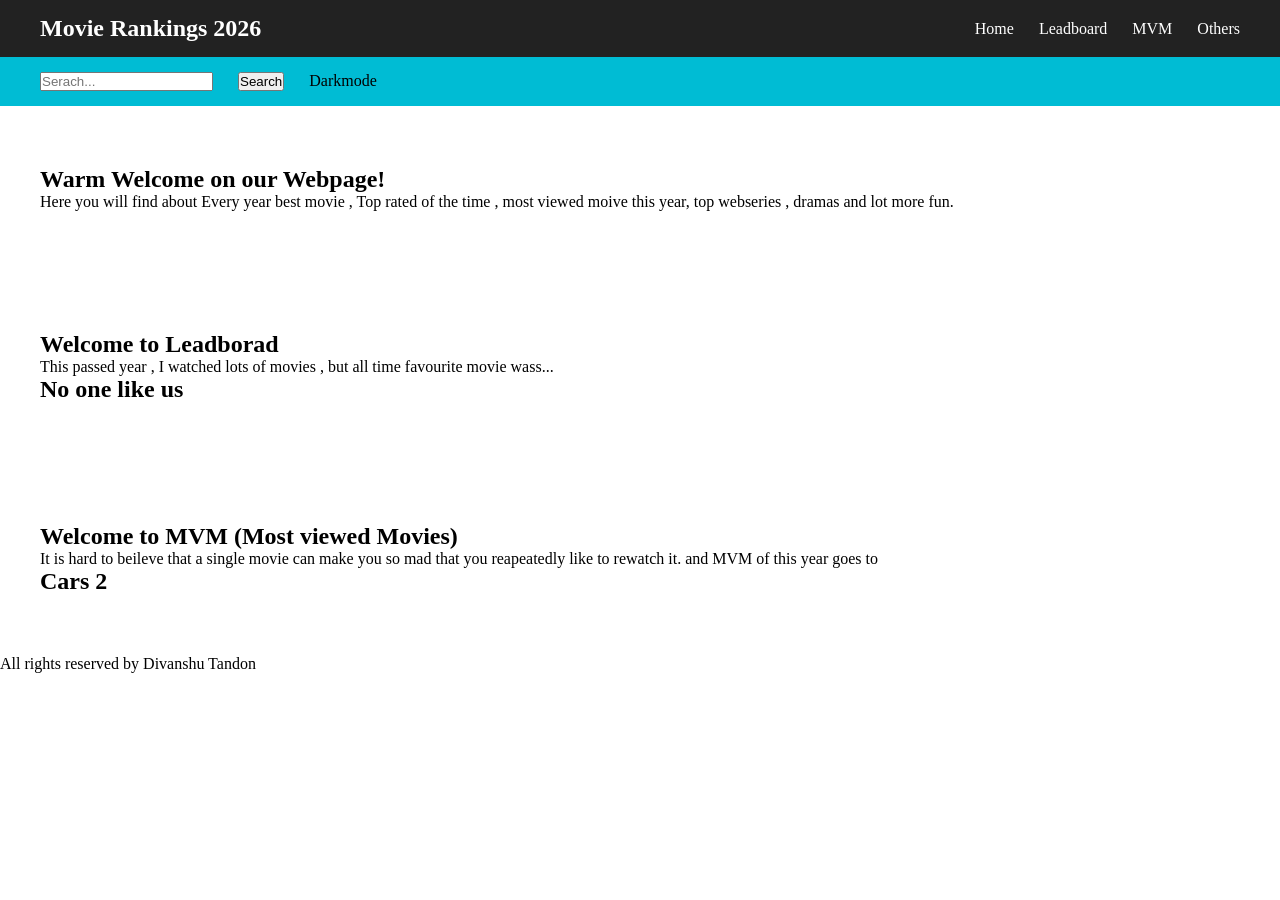
==== PracticeProjects/movieranking/index.html @ debfd754 "started other practice project movie ranking web just made the basic structure and laerning about na" ====
<!DOCTYPE html>
<html lang="en">
<head>
    <meta charset="UTF-8">
    <meta name="viewport" content="width=device-width, initial-scale=1.0">
    <title>Top Best Movies</title>
    <link rel="stylesheet" href="index.css">
</head>
<body>
    <!-- <header>
    <h1 class="heading"> Top Hit Movies 2026 </h1>
    <nav  class="navbar">
        <ul class="nav-links">
            <li><a href="/PracticeProjects/birthday invite/invite.html"> Birthday Invite</a></li>
            <li><a href="/PracticeProjects/movieranking/index.html"> Movie Ranking</a></li>
        </ul>    
    </nav>
    </header>
     -->
        <nav class="navbar">
        <div class="logo">Movie Rankings 2026</div>

        <ul class="nav-links">
            <li><a href="#home">Home</a></li>
            <li><a href="#leadboard">Leadboard</a></li>
            <li><a href="#mvm">MVM</a></li>
            <li><a href="#webseries">Others</a></li>
        </ul>
    </nav>
    <nav class="mini-nav">
        <ul class="mini-buttons">
            <li><input type="text" placeholder="Serach..." class="search"></li>
            <button type="submit" class="search">Search</button>
            <buttonclass="theme">Darkmode</button>
    </nav>
    <section class="welcome" id="home">
        <h2 class="welcome">Warm Welcome on our Webpage!</h2>
        <p>Here you will find about Every year best movie , Top rated of the time , most viewed moive this year,
            top webseries , dramas and lot more fun.
        </p>
    </section>
    <section id="leadborad">
        <h1>Welcome to Leadborad</h1>
        <p>This passed year , I watched lots of movies , but all time favourite movie wass...</p>
        <h2>No one like us</h2>
    </section>

      <section id="mvm">
        <h1>Welcome to MVM (Most viewed Movies)</h1>
        <p>It is hard to beileve that a single movie can make you so mad that you reapeatedly like to
            rewatch it. and MVM of this year goes to 
        </p>
        <h2>Cars 2</h2>
    </section>

    <footer>All rights reserved by Divanshu Tandon</footer>
</body>
</html>
---- PracticeProjects/movieranking/index.css ----
* {
    margin: 0;
    padding: 0;
    box-sizing: border-box;
}

/* Navbar container */
.navbar {
    display: flex;
    justify-content: space-between;
    align-items: center;
    background-color: #222;
    padding: 15px 40px;
}
.mini-nav{
  display: flex;
  background-color: #00bcd4;
  justify-content: space-between;
  align-items: center;
  padding: 15px 40px;
}
.mini-buttons{
  display: flex;
  list-style: none;
  gap: 25px;
}

/* Website logo */
.logo {
    color: white;
    font-size: 24px;
    font-weight: bold;
}

/* Navigation links */
.nav-links {
    display: flex;
    list-style: none;
    gap: 25px;
}

/* Link styling */
.nav-links a {
    color: white;
    text-decoration: none;
    font-size: 16px;
}

/* Hover effect */
.nav-links a:hover {
    color: #00bcd4;
}

/* Homepage content */
section {
    padding: 60px 40px;
}

/* Responsive navbar */
@media (max-width: 600px) {
    .navbar {
        padding: 15px;
        flex-direction: column;
        gap: 15px;
    }

    .nav-links {
        gap: 15px;
        flex-wrap: wrap;
        justify-content: center;
    }
}
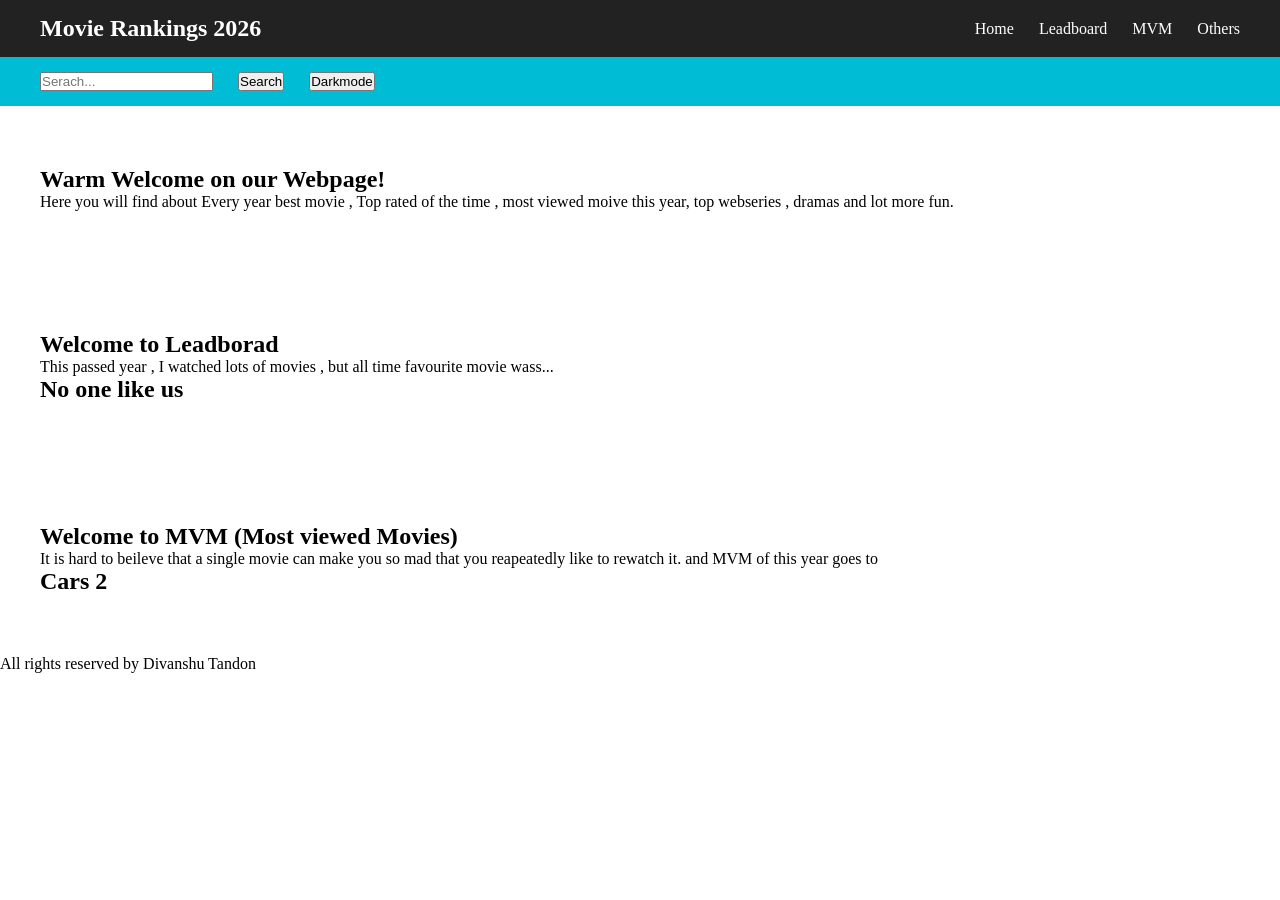
==== commit 2a6147dc: "learning to make ui more interactive and better added hero image" ====
--- a/PracticeProjects/movieranking/index.html
+++ b/PracticeProjects/movieranking/index.html
@@ -6,17 +6,7 @@
     <title>Top Best Movies</title>
     <link rel="stylesheet" href="index.css">
 </head>
-<body>
-    <!-- <header>
-    <h1 class="heading"> Top Hit Movies 2026 </h1>
-    <nav  class="navbar">
-        <ul class="nav-links">
-            <li><a href="/PracticeProjects/birthday invite/invite.html"> Birthday Invite</a></li>
-            <li><a href="/PracticeProjects/movieranking/index.html"> Movie Ranking</a></li>
-        </ul>    
-    </nav>
-    </header>
-     -->
+<body> 
         <nav class="navbar">
         <div class="logo">Movie Rankings 2026</div>
 
@@ -27,11 +17,12 @@
             <li><a href="#webseries">Others</a></li>
         </ul>
     </nav>
+
     <nav class="mini-nav">
         <ul class="mini-buttons">
             <li><input type="text" placeholder="Serach..." class="search"></li>
             <button type="submit" class="search">Search</button>
-            <buttonclass="theme">Darkmode</button>
+            <button class="theme">Darkmode</button>
     </nav>
     <section class="welcome" id="home">
         <h2 class="welcome">Warm Welcome on our Webpage!</h2>
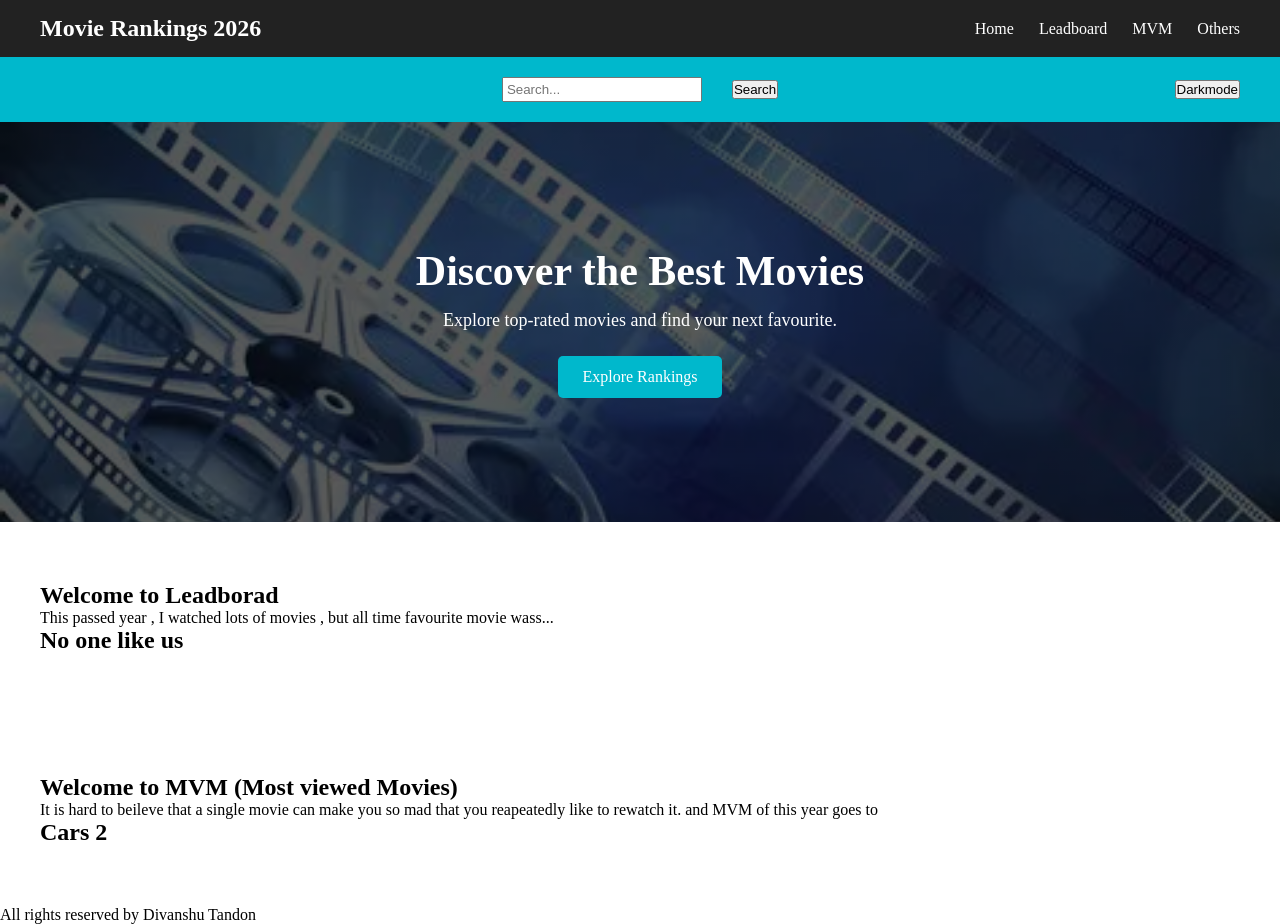
==== commit 6e94b465: "learning more thing" ====
--- a/PracticeProjects/movieranking/index.html
+++ b/PracticeProjects/movieranking/index.html
@@ -7,9 +7,8 @@
     <link rel="stylesheet" href="index.css">
 </head>
 <body> 
-        <nav class="navbar">
+    <nav class="navbar">
         <div class="logo">Movie Rankings 2026</div>
-
         <ul class="nav-links">
             <li><a href="#home">Home</a></li>
             <li><a href="#leadboard">Leadboard</a></li>
@@ -18,18 +17,23 @@
         </ul>
     </nav>
 
-    <nav class="mini-nav">
-        <ul class="mini-buttons">
-            <li><input type="text" placeholder="Serach..." class="search"></li>
-            <button type="submit" class="search">Search</button>
-            <button class="theme">Darkmode</button>
-    </nav>
-    <section class="welcome" id="home">
-        <h2 class="welcome">Warm Welcome on our Webpage!</h2>
-        <p>Here you will find about Every year best movie , Top rated of the time , most viewed moive this year,
-            top webseries , dramas and lot more fun.
-        </p>
+    <div class="search-navbar">
+        <div class="search-center">
+            <input type="text" placeholder="Search..." />
+            <button>Search</button>
+        </div>
+
+        <button class="darkmode-btn">Darkmode</button>
+    </div>
+
+    <section class="hero" >
+        <div class="hero-content">
+            <h1>Discover the Best Movies</h1>
+            <p>Explore top-rated movies and find your next favourite.</p>
+            <a href="#leaderboard" class="hero-btn">Explore Rankings</a>
+        </div>
     </section>
+    
     <section id="leadborad">
         <h1>Welcome to Leadborad</h1>
         <p>This passed year , I watched lots of movies , but all time favourite movie wass...</p>
--- a/PracticeProjects/movieranking/index.css
+++ b/PracticeProjects/movieranking/index.css
@@ -13,17 +13,29 @@
     background-color: #222;
     padding: 15px 40px;
 }
-.mini-nav{
-  display: flex;
-  background-color: #00bcd4;
-  justify-content: space-between;
-  align-items: center;
-  padding: 15px 40px;
+.search-navbar {
+    display: flex;
+    align-items: center;
+    justify-content: center;
+    position: relative;
+    background-color: #00b8cc;
+    padding: 20px 40px;
 }
-.mini-buttons{
-  display: flex;
-  list-style: none;
-  gap: 25px;
+
+.search-center {
+    display: flex;
+    align-items: center;
+    gap: 30px;
+}
+
+.search-center input {
+    width: 200px;
+    padding: 3px;
+}
+
+.darkmode-btn {
+    position: absolute;
+    right: 40px;
 }
 
 /* Website logo */
@@ -71,3 +83,42 @@
         justify-content: center;
     }
 }
+
+.hero{
+    height: 400px;
+   
+    background: linear-gradient(
+            rgba(0, 0, 0, 0.65),
+            rgba(0, 0, 0, 0.65)
+        ), url("images/hero.jpg");
+         background-size: cover;
+    background-position: center;
+    background-repeat: no-repeat;
+    display: flex;
+    align-items: center;
+    justify-content: center;
+    text-align: center;
+    color: white;
+}
+.hero-content h1 {
+    font-size: 42px;
+    margin-bottom: 15px;
+}
+
+.hero-content p {
+    font-size: 18px;
+    margin-bottom: 25px;
+}
+
+.hero-btn {
+    display: inline-block;
+    background-color: #00b8cc;
+    color: white;
+    padding: 12px 24px;
+    text-decoration: none;
+    border-radius: 5px;
+}
+
+.hero-btn:hover {
+    background-color: #008c9b;
+}
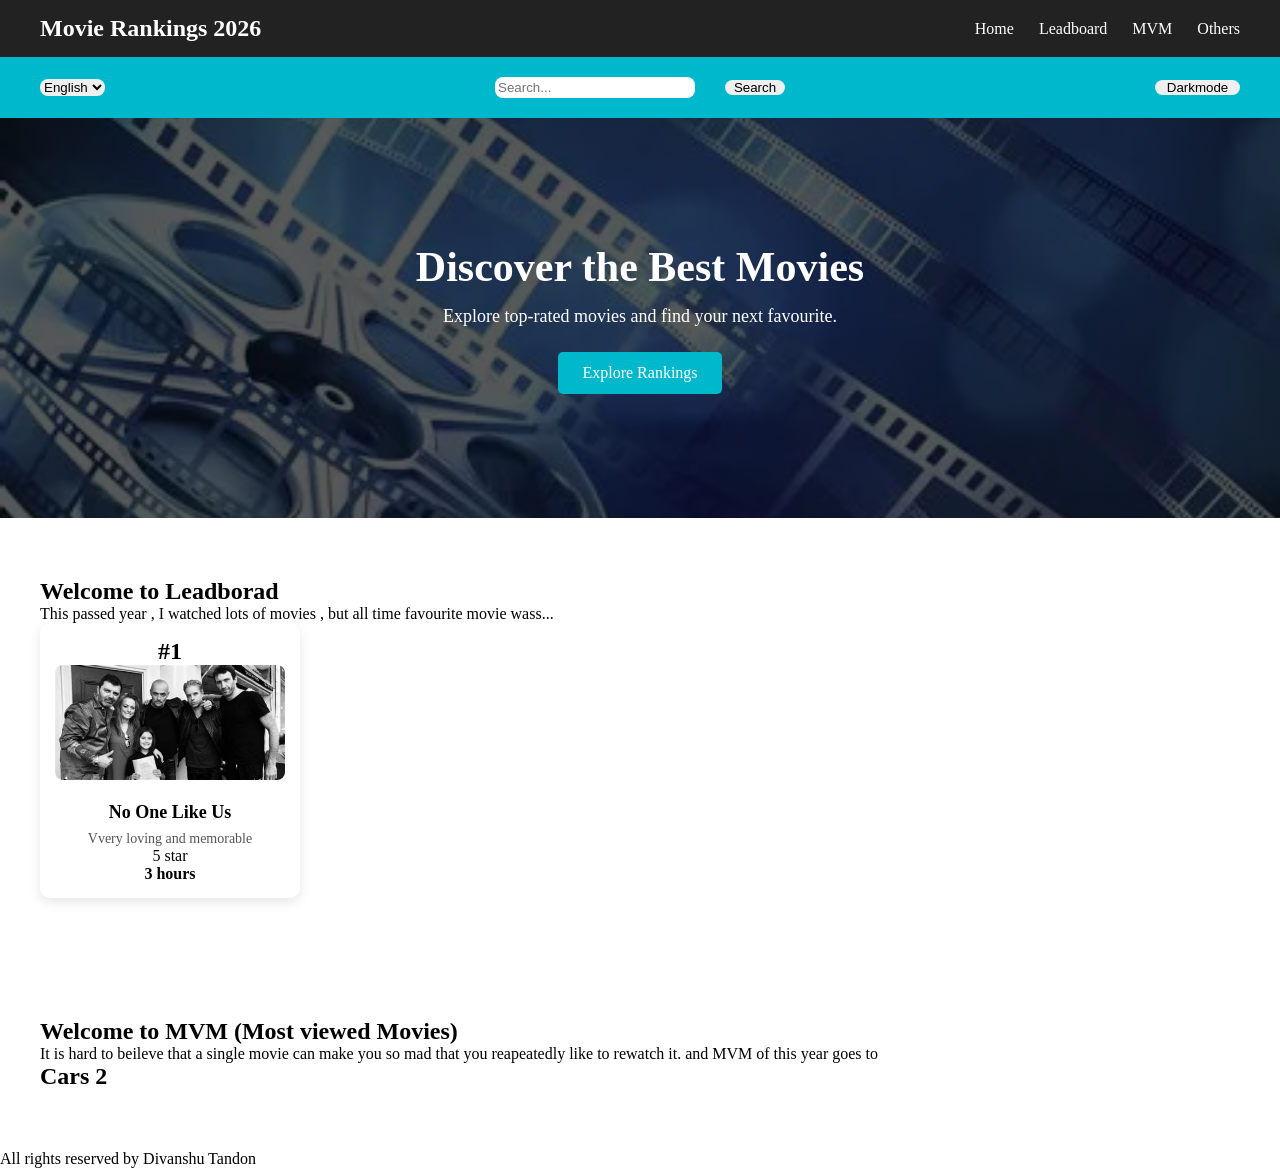
==== commit e0d30c74: "edited second navabar and started working on pg 2" ====
--- a/PracticeProjects/movieranking/index.html
+++ b/PracticeProjects/movieranking/index.html
@@ -18,6 +18,11 @@
     </nav>
 
     <div class="search-navbar">
+        <select class="language">
+            <option value="option1">English</option>
+            <option value="option2">Hindi</option>
+            <option value="option3">Punjabi</option>
+        </select>
         <div class="search-center">
             <input type="text" placeholder="Search..." />
             <button>Search</button>
@@ -37,7 +42,16 @@
     <section id="leadborad">
         <h1>Welcome to Leadborad</h1>
         <p>This passed year , I watched lots of movies , but all time favourite movie wass...</p>
-        <h2>No one like us</h2>
+        <div class="item-card">
+            <h2 class="Rating" id="no1">#1</h2>
+            <img src="/PracticeProjects/movieranking/images/no1.jpg" alt="No one like Us" class="item-img">
+            <h3 class="item-title">No One Like Us</h3>
+            <p class="item-desc"> Vvery loving and memorable</p>
+            <p class="rating"> 5 star</p>
+            <h4 class="wAtch time">3 hours</h4>
+
+            
+        </div>
     </section>
 
       <section id="mvm">
--- a/PracticeProjects/movieranking/index.css
+++ b/PracticeProjects/movieranking/index.css
@@ -29,15 +29,30 @@
 }
 
 .search-center input {
+    border: none;
     width: 200px;
     padding: 3px;
+    border-radius: 8px;
+}
+.search-center button {
+    border: none;
+    width: 60px;
+    border-radius: 8px;
 }
 
 .darkmode-btn {
+    width: 85px;
+    border: none;
+    border-radius: 8px;
     position: absolute;
     right: 40px;
 }
-
+.language{
+    left: 40px;
+    position: absolute;
+    border-radius: 8px;
+    border: none;
+}
 /* Website logo */
 .logo {
     color: white;
@@ -121,4 +136,31 @@
 
 .hero-btn:hover {
     background-color: #008c9b;
+}
+
+.item-card {
+  width: 260px;
+  padding: 15px;
+  border-radius: 10px;
+  background: #fff;
+  box-shadow: 0 4px 12px rgba(0,0,0,0.1);
+  text-align: center;
+  transition: transform .3s ease, box-shadow .3s ease;
+}
+.item-card:hover {
+  transform: translateY(-5px);
+  box-shadow: 0 8px 20px rgba(0,0,0,0.15);
+}
+.item-img {
+  width: 100%;
+  border-radius: 8px;
+  margin-bottom: 10px;
+}
+.item-title {
+  font-size: 18px;
+  margin: 8px 0;
+}
+.item-desc {
+  font-size: 14px;
+  color: #555;
 }
